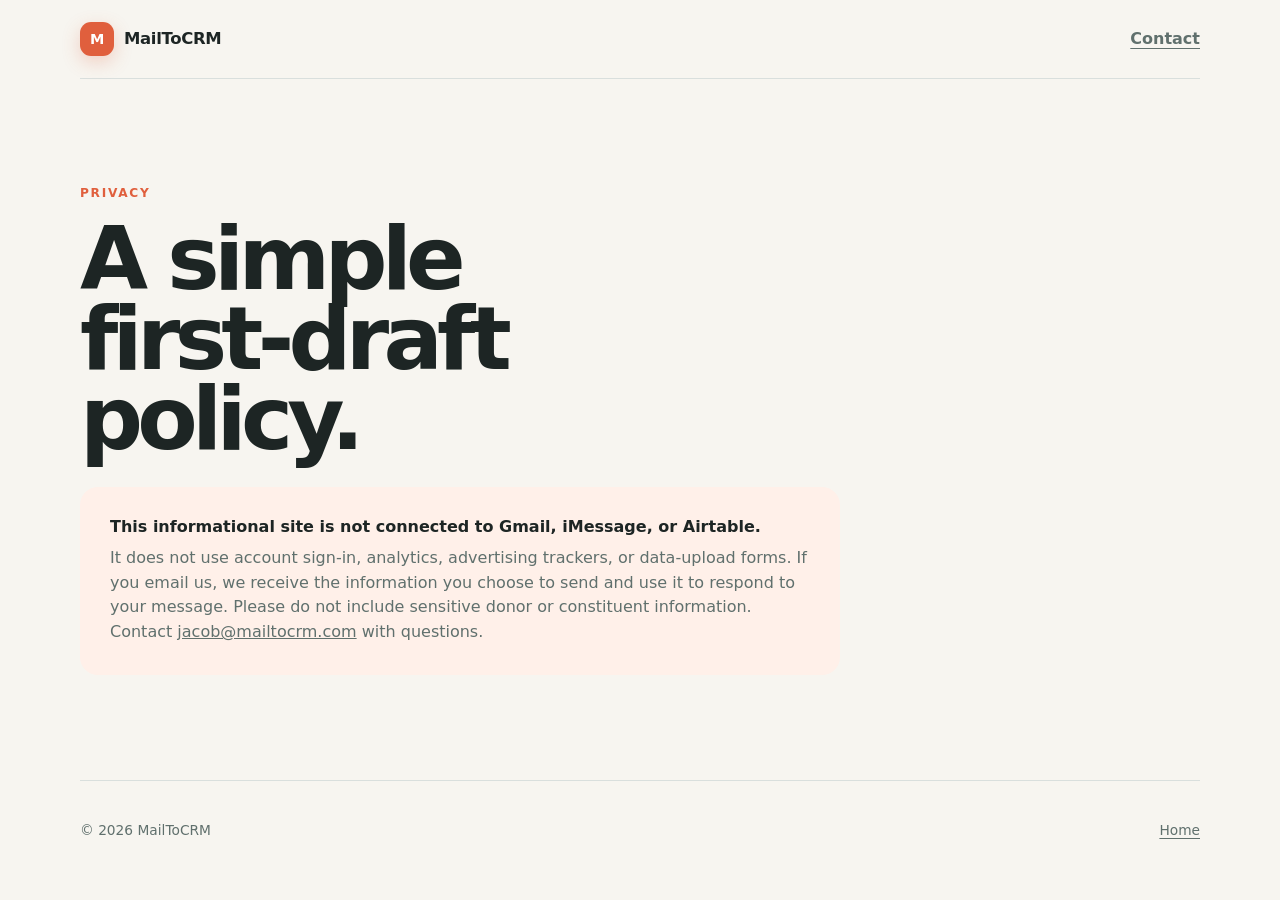
==== privacy.html @ ff3c4b71 "Launch first-draft landing page" ====
<!doctype html><html lang="en"><head><meta charset="utf-8"><meta name="viewport" content="width=device-width,initial-scale=1"><title>Privacy — MailToCRM</title><meta name="description" content="MailToCRM privacy and contact information."><link rel="canonical" href="https://mailtocrm.com/privacy.html"><link rel="icon" href="favicon.svg" type="image/svg+xml"><link rel="stylesheet" href="styles.css"></head><body class="mailtocrm"><header class="nav shell"><a class="brand" href="/"><span class="brand-mark">M</span>MailToCRM</a><a class="small-link" href="mailto:jacob@mailtocrm.com">Contact</a></header><main class="shell section"><p class="eyebrow">Privacy</p><h1 style="font-size:clamp(3rem,7vw,5.5rem)">A simple first-draft policy.</h1><div class="notice" style="max-width:760px"><strong>This informational site is not connected to Gmail, iMessage, or Airtable.</strong><p>It does not use account sign-in, analytics, advertising trackers, or data-upload forms. If you email us, we receive the information you choose to send and use it to respond to your message. Please do not include sensitive donor or constituent information. Contact <a href="mailto:jacob@mailtocrm.com">jacob@mailtocrm.com</a> with questions.</p></div></main><footer class="shell"><span>© <span data-year></span> MailToCRM</span><a href="/">Home</a></footer><script src="script.js"></script></body></html>
---- styles.css ----
:root { color-scheme: light; --bg: #f6f3eb; --ink: #17201c; --muted: #59645e; --paper: #fffdf8; --line: #d9d7cd; --accent: #1d6f52; --accent-ink: #fff; --tint: #e2eee8; --shadow: 0 24px 70px rgba(30,43,37,.12); font-family: Inter, ui-sans-serif, system-ui, -apple-system, BlinkMacSystemFont, "Segoe UI", sans-serif; }
.calfluent { --bg:#f5f7ff; --ink:#15192c; --muted:#616a85; --paper:#ffffff; --line:#dce1f1; --accent:#5b49d8; --accent-ink:#fff; --tint:#ebe8ff; --shadow:0 24px 70px rgba(44,40,100,.14); }
.mailtocrm { --bg:#f7f5f0; --ink:#1d2524; --muted:#60706d; --paper:#fff; --line:#d9dfdd; --accent:#e05f3d; --accent-ink:#fff; --tint:#fff0e9; --shadow:0 24px 70px rgba(72,48,38,.12); }
* { box-sizing: border-box; }
html { scroll-behavior: smooth; }
body { margin:0; background:var(--bg); color:var(--ink); line-height:1.55; -webkit-font-smoothing:antialiased; }
a { color:inherit; }
button, a { -webkit-tap-highlight-color: transparent; }
:focus-visible { outline:3px solid color-mix(in srgb,var(--accent),white 25%); outline-offset:3px; }
.shell { width:min(1120px,calc(100% - 40px)); margin-inline:auto; }
.nav { min-height:78px; display:flex; justify-content:space-between; align-items:center; }
.brand { display:flex; align-items:center; gap:10px; font-size:1.03rem; font-weight:800; text-decoration:none; letter-spacing:-.02em; }
.brand-mark { width:34px; height:34px; border-radius:11px; background:var(--accent); color:var(--accent-ink); display:grid; place-items:center; font-size:.9rem; box-shadow:0 6px 18px color-mix(in srgb,var(--accent),transparent 75%); }
.small-link { font-weight:700; color:var(--muted); text-underline-offset:4px; }
.hero { min-height:690px; display:grid; grid-template-columns:1fr .92fr; gap:clamp(50px,8vw,100px); align-items:center; padding-block:80px 110px; }
.eyebrow { margin:0 0 16px; color:var(--accent); text-transform:uppercase; font-size:.76rem; letter-spacing:.14em; font-weight:850; }
h1,h2,h3,p { margin-top:0; }
h1 { font-size:clamp(3.2rem,7.3vw,6.7rem); letter-spacing:-.065em; line-height:.91; margin-bottom:28px; max-width:10ch; }
.claimlark h1 { font-family:Georgia,"Times New Roman",serif; font-weight:500; letter-spacing:-.055em; }
h2 { font-size:clamp(2.1rem,4.2vw,3.7rem); line-height:1; letter-spacing:-.045em; margin-bottom:22px; }
h3 { font-size:1.18rem; line-height:1.2; margin-bottom:10px; }
.lede { color:var(--muted); font-size:clamp(1.07rem,1.7vw,1.28rem); max-width:580px; margin-bottom:32px; }
.button { display:inline-flex; align-items:center; gap:18px; background:var(--accent); color:var(--accent-ink); text-decoration:none; font-weight:800; padding:15px 20px; border-radius:12px; box-shadow:0 10px 24px color-mix(in srgb,var(--accent),transparent 78%); }
.button:hover { transform:translateY(-1px); }
.button.secondary { background:var(--ink); white-space:nowrap; }
.stage-card { background:var(--paper); border:1px solid var(--line); border-radius:24px; padding:26px; box-shadow:var(--shadow); transform:rotate(1deg); }
.calendar-card { transform:rotate(-1deg); }
.card-top { display:flex; justify-content:space-between; gap:12px; align-items:center; font-size:.74rem; font-weight:850; letter-spacing:.08em; text-transform:uppercase; color:var(--muted); }
.status { color:var(--accent); background:var(--tint); padding:6px 9px; border-radius:999px; white-space:nowrap; }
blockquote { margin:24px 0; border-left:3px solid var(--accent); padding-left:18px; font-size:1.12rem; line-height:1.55; }
.summary-grid { display:grid; grid-template-columns:1fr 1fr; gap:10px; }
.summary-grid>div { padding:13px; border-radius:12px; background:var(--bg); border:1px solid color-mix(in srgb,var(--line),transparent 30%); }
small { display:block; color:var(--muted); font-size:.7rem; text-transform:uppercase; letter-spacing:.07em; margin-bottom:3px; }
strong { display:block; line-height:1.3; }
.example-note { margin:18px 0 0; color:var(--muted); font-size:.76rem; }
.demo-actions { display:flex; gap:9px; margin-top:18px; }
.demo-actions button { border:0; border-radius:9px; padding:10px 13px; background:var(--accent); color:white; font:inherit; font-weight:800; cursor:pointer; }
.demo-actions button.quiet { background:var(--bg); color:var(--ink); border:1px solid var(--line); }
.record-list { display:grid; gap:9px; }
.record-list>div { display:flex; gap:12px; align-items:center; background:var(--bg); border:1px solid var(--line); border-radius:12px; padding:11px; }
.record-list p { margin:0; }
.record-icon { width:34px; height:34px; border-radius:9px; display:grid; place-items:center; flex:0 0 auto; background:var(--accent); color:#fff; font-weight:900; font-size:.75rem; }
.section { border-top:1px solid var(--line); padding-block:105px; }
.section>h2 { max-width:720px; }
.steps { display:grid; grid-template-columns:repeat(3,1fr); gap:18px; margin-top:50px; }
.steps article { background:var(--paper); border:1px solid var(--line); border-radius:18px; padding:26px; min-height:230px; }
.steps article>span { display:inline-grid; place-items:center; width:38px; height:38px; border-radius:12px; background:var(--tint); color:var(--accent); font-weight:900; font-size:.75rem; margin-bottom:40px; }
.steps p,.notice p,.founder p { color:var(--muted); margin-bottom:0; }
.split { display:grid; grid-template-columns:.9fr 1.1fr; gap:80px; align-items:start; }
.notice { background:var(--tint); border-radius:18px; padding:30px; }
.notice strong { margin-bottom:8px; }
.founder { display:grid; grid-template-columns:auto 1fr auto; gap:22px; align-items:center; padding-block:80px; }
.founder h2 { font-size:2rem; margin:0 0 6px; }
.founder .eyebrow { margin-bottom:6px; }
.avatar { width:66px; height:66px; border-radius:22px; background:var(--ink); color:var(--bg); display:grid; place-items:center; font-weight:900; }
footer { border-top:1px solid var(--line); min-height:100px; display:flex; align-items:center; justify-content:space-between; gap:20px; color:var(--muted); font-size:.86rem; }
footer a { text-underline-offset:3px; }
@media (max-width:820px) { .hero { grid-template-columns:1fr; min-height:auto; padding-block:60px 80px; } .stage-card { transform:none; } .steps { grid-template-columns:1fr; } .steps article { min-height:0; } .steps article>span { margin-bottom:24px; } .split { grid-template-columns:1fr; gap:28px; } .founder { grid-template-columns:auto 1fr; } .founder .button { grid-column:1/-1; justify-content:center; } }
@media (max-width:520px) { .shell { width:min(100% - 28px,1120px); } h1 { font-size:3.55rem; } .summary-grid { grid-template-columns:1fr; } .stage-card { padding:19px; border-radius:18px; } .section { padding-block:72px; } footer { align-items:flex-start; flex-direction:column; justify-content:center; } }
@media (prefers-reduced-motion:no-preference) { .button { transition:transform .18s ease; } .stage-card { animation:arrive .55s ease both; } @keyframes arrive { from { opacity:0; transform:translateY(14px) rotate(0); } } }
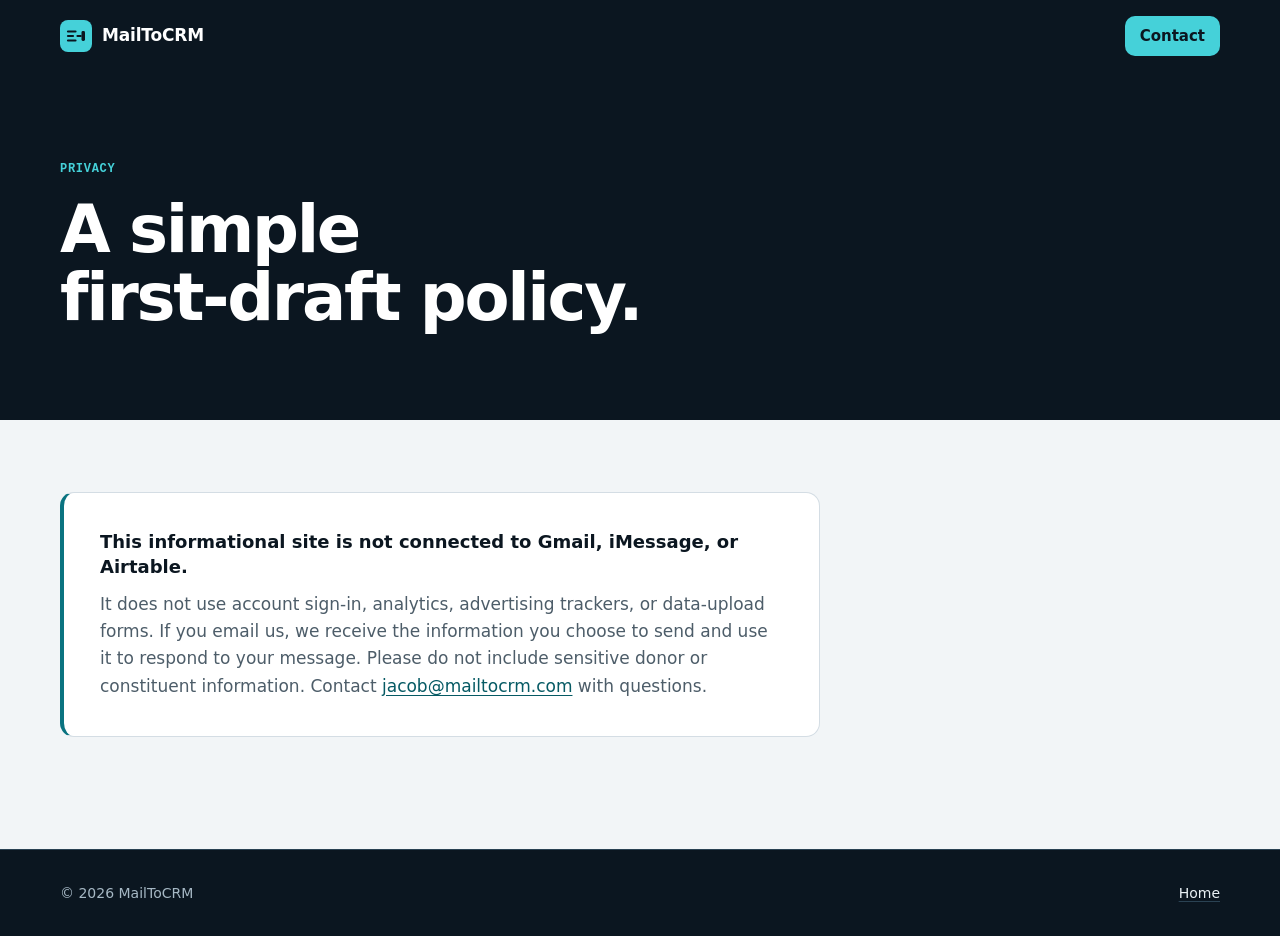
==== commit 75d2fa21: "feat: redesign landing and privacy pages Rebuild mailtocrm.com around its own design system: midnigh" ====
--- a/privacy.html
+++ b/privacy.html
@@ -1 +1,51 @@
-<!doctype html><html lang="en"><head><meta charset="utf-8"><meta name="viewport" content="width=device-width,initial-scale=1"><title>Privacy — MailToCRM</title><meta name="description" content="MailToCRM privacy and contact information."><link rel="canonical" href="https://mailtocrm.com/privacy.html"><link rel="icon" href="favicon.svg" type="image/svg+xml"><link rel="stylesheet" href="styles.css"></head><body class="mailtocrm"><header class="nav shell"><a class="brand" href="/"><span class="brand-mark">M</span>MailToCRM</a><a class="small-link" href="mailto:jacob@mailtocrm.com">Contact</a></header><main class="shell section"><p class="eyebrow">Privacy</p><h1 style="font-size:clamp(3rem,7vw,5.5rem)">A simple first-draft policy.</h1><div class="notice" style="max-width:760px"><strong>This informational site is not connected to Gmail, iMessage, or Airtable.</strong><p>It does not use account sign-in, analytics, advertising trackers, or data-upload forms. If you email us, we receive the information you choose to send and use it to respond to your message. Please do not include sensitive donor or constituent information. Contact <a href="mailto:jacob@mailtocrm.com">jacob@mailtocrm.com</a> with questions.</p></div></main><footer class="shell"><span>© <span data-year></span> MailToCRM</span><a href="/">Home</a></footer><script src="script.js"></script></body></html>
+<!doctype html>
+<html lang="en">
+<head>
+  <meta charset="utf-8">
+  <meta name="viewport" content="width=device-width, initial-scale=1">
+  <title>Privacy — MailToCRM</title>
+  <meta name="description" content="MailToCRM privacy and contact information.">
+  <meta name="theme-color" content="#0b1620">
+  <link rel="canonical" href="https://mailtocrm.com/privacy.html">
+  <link rel="icon" href="favicon.svg" type="image/svg+xml">
+  <link rel="stylesheet" href="styles.css">
+</head>
+<body>
+  <a class="skip" href="#main">Skip to content</a>
+
+  <header class="site-header">
+    <nav class="wrap nav" aria-label="Primary">
+      <a class="brand" href="/">
+        <svg class="brand-mark" viewBox="0 0 32 32" width="32" height="32" aria-hidden="true" focusable="false"><rect width="32" height="32" rx="8" fill="#45d1d9"/><path d="M8 11.5h7.5M8 16h5M8 20.5h7.5" stroke="#0b1620" stroke-width="2.2" stroke-linecap="round"/><path d="M17.5 16h3.2" stroke="#0b1620" stroke-width="2.2" stroke-linecap="round"/><rect x="21.5" y="11" width="3.5" height="10" rx="1.4" fill="#0b1620"/></svg>
+        <span>MailToCRM</span>
+      </a>
+      <a class="btn btn-cyan btn-sm nav-push" href="mailto:jacob@mailtocrm.com">Contact</a>
+    </nav>
+  </header>
+
+  <main id="main">
+    <div class="page-head">
+      <div class="wrap">
+        <p class="label label-dark">Privacy</p>
+        <h1>A simple <span class="nowrap">first-draft</span> policy.</h1>
+      </div>
+    </div>
+    <div class="wrap policy">
+      <div class="policy-card">
+        <strong>This informational site is not connected to Gmail, iMessage, or Airtable.</strong>
+        <p>It does not use account sign-in, analytics, advertising trackers, or data-upload forms. If you email us, we receive the information you choose to send and use it to respond to your message. Please do not include sensitive donor or constituent information. Contact <a href="mailto:jacob@mailtocrm.com">jacob@mailtocrm.com</a> with questions.</p>
+      </div>
+    </div>
+  </main>
+
+  <footer class="site-footer">
+    <div class="wrap footer-inner">
+      <p>© <span data-year>2026</span> MailToCRM</p>
+      <ul class="footer-links">
+        <li><a href="/">Home</a></li>
+      </ul>
+    </div>
+  </footer>
+  <script src="script.js" defer></script>
+</body>
+</html>
--- a/styles.css
+++ b/styles.css
@@ -1,60 +1,557 @@
-:root { color-scheme: light; --bg: #f6f3eb; --ink: #17201c; --muted: #59645e; --paper: #fffdf8; --line: #d9d7cd; --accent: #1d6f52; --accent-ink: #fff; --tint: #e2eee8; --shadow: 0 24px 70px rgba(30,43,37,.12); font-family: Inter, ui-sans-serif, system-ui, -apple-system, BlinkMacSystemFont, "Segoe UI", sans-serif; }
-.calfluent { --bg:#f5f7ff; --ink:#15192c; --muted:#616a85; --paper:#ffffff; --line:#dce1f1; --accent:#5b49d8; --accent-ink:#fff; --tint:#ebe8ff; --shadow:0 24px 70px rgba(44,40,100,.14); }
-.mailtocrm { --bg:#f7f5f0; --ink:#1d2524; --muted:#60706d; --paper:#fff; --line:#d9dfdd; --accent:#e05f3d; --accent-ink:#fff; --tint:#fff0e9; --shadow:0 24px 70px rgba(72,48,38,.12); }
-* { box-sizing: border-box; }
-html { scroll-behavior: smooth; }
-body { margin:0; background:var(--bg); color:var(--ink); line-height:1.55; -webkit-font-smoothing:antialiased; }
-a { color:inherit; }
-button, a { -webkit-tap-highlight-color: transparent; }
-:focus-visible { outline:3px solid color-mix(in srgb,var(--accent),white 25%); outline-offset:3px; }
-.shell { width:min(1120px,calc(100% - 40px)); margin-inline:auto; }
-.nav { min-height:78px; display:flex; justify-content:space-between; align-items:center; }
-.brand { display:flex; align-items:center; gap:10px; font-size:1.03rem; font-weight:800; text-decoration:none; letter-spacing:-.02em; }
-.brand-mark { width:34px; height:34px; border-radius:11px; background:var(--accent); color:var(--accent-ink); display:grid; place-items:center; font-size:.9rem; box-shadow:0 6px 18px color-mix(in srgb,var(--accent),transparent 75%); }
-.small-link { font-weight:700; color:var(--muted); text-underline-offset:4px; }
-.hero { min-height:690px; display:grid; grid-template-columns:1fr .92fr; gap:clamp(50px,8vw,100px); align-items:center; padding-block:80px 110px; }
-.eyebrow { margin:0 0 16px; color:var(--accent); text-transform:uppercase; font-size:.76rem; letter-spacing:.14em; font-weight:850; }
-h1,h2,h3,p { margin-top:0; }
-h1 { font-size:clamp(3.2rem,7.3vw,6.7rem); letter-spacing:-.065em; line-height:.91; margin-bottom:28px; max-width:10ch; }
-.claimlark h1 { font-family:Georgia,"Times New Roman",serif; font-weight:500; letter-spacing:-.055em; }
-h2 { font-size:clamp(2.1rem,4.2vw,3.7rem); line-height:1; letter-spacing:-.045em; margin-bottom:22px; }
-h3 { font-size:1.18rem; line-height:1.2; margin-bottom:10px; }
-.lede { color:var(--muted); font-size:clamp(1.07rem,1.7vw,1.28rem); max-width:580px; margin-bottom:32px; }
-.button { display:inline-flex; align-items:center; gap:18px; background:var(--accent); color:var(--accent-ink); text-decoration:none; font-weight:800; padding:15px 20px; border-radius:12px; box-shadow:0 10px 24px color-mix(in srgb,var(--accent),transparent 78%); }
-.button:hover { transform:translateY(-1px); }
-.button.secondary { background:var(--ink); white-space:nowrap; }
-.stage-card { background:var(--paper); border:1px solid var(--line); border-radius:24px; padding:26px; box-shadow:var(--shadow); transform:rotate(1deg); }
-.calendar-card { transform:rotate(-1deg); }
-.card-top { display:flex; justify-content:space-between; gap:12px; align-items:center; font-size:.74rem; font-weight:850; letter-spacing:.08em; text-transform:uppercase; color:var(--muted); }
-.status { color:var(--accent); background:var(--tint); padding:6px 9px; border-radius:999px; white-space:nowrap; }
-blockquote { margin:24px 0; border-left:3px solid var(--accent); padding-left:18px; font-size:1.12rem; line-height:1.55; }
-.summary-grid { display:grid; grid-template-columns:1fr 1fr; gap:10px; }
-.summary-grid>div { padding:13px; border-radius:12px; background:var(--bg); border:1px solid color-mix(in srgb,var(--line),transparent 30%); }
-small { display:block; color:var(--muted); font-size:.7rem; text-transform:uppercase; letter-spacing:.07em; margin-bottom:3px; }
-strong { display:block; line-height:1.3; }
-.example-note { margin:18px 0 0; color:var(--muted); font-size:.76rem; }
-.demo-actions { display:flex; gap:9px; margin-top:18px; }
-.demo-actions button { border:0; border-radius:9px; padding:10px 13px; background:var(--accent); color:white; font:inherit; font-weight:800; cursor:pointer; }
-.demo-actions button.quiet { background:var(--bg); color:var(--ink); border:1px solid var(--line); }
-.record-list { display:grid; gap:9px; }
-.record-list>div { display:flex; gap:12px; align-items:center; background:var(--bg); border:1px solid var(--line); border-radius:12px; padding:11px; }
-.record-list p { margin:0; }
-.record-icon { width:34px; height:34px; border-radius:9px; display:grid; place-items:center; flex:0 0 auto; background:var(--accent); color:#fff; font-weight:900; font-size:.75rem; }
-.section { border-top:1px solid var(--line); padding-block:105px; }
-.section>h2 { max-width:720px; }
-.steps { display:grid; grid-template-columns:repeat(3,1fr); gap:18px; margin-top:50px; }
-.steps article { background:var(--paper); border:1px solid var(--line); border-radius:18px; padding:26px; min-height:230px; }
-.steps article>span { display:inline-grid; place-items:center; width:38px; height:38px; border-radius:12px; background:var(--tint); color:var(--accent); font-weight:900; font-size:.75rem; margin-bottom:40px; }
-.steps p,.notice p,.founder p { color:var(--muted); margin-bottom:0; }
-.split { display:grid; grid-template-columns:.9fr 1.1fr; gap:80px; align-items:start; }
-.notice { background:var(--tint); border-radius:18px; padding:30px; }
-.notice strong { margin-bottom:8px; }
-.founder { display:grid; grid-template-columns:auto 1fr auto; gap:22px; align-items:center; padding-block:80px; }
-.founder h2 { font-size:2rem; margin:0 0 6px; }
-.founder .eyebrow { margin-bottom:6px; }
-.avatar { width:66px; height:66px; border-radius:22px; background:var(--ink); color:var(--bg); display:grid; place-items:center; font-weight:900; }
-footer { border-top:1px solid var(--line); min-height:100px; display:flex; align-items:center; justify-content:space-between; gap:20px; color:var(--muted); font-size:.86rem; }
-footer a { text-underline-offset:3px; }
-@media (max-width:820px) { .hero { grid-template-columns:1fr; min-height:auto; padding-block:60px 80px; } .stage-card { transform:none; } .steps { grid-template-columns:1fr; } .steps article { min-height:0; } .steps article>span { margin-bottom:24px; } .split { grid-template-columns:1fr; gap:28px; } .founder { grid-template-columns:auto 1fr; } .founder .button { grid-column:1/-1; justify-content:center; } }
-@media (max-width:520px) { .shell { width:min(100% - 28px,1120px); } h1 { font-size:3.55rem; } .summary-grid { grid-template-columns:1fr; } .stage-card { padding:19px; border-radius:18px; } .section { padding-block:72px; } footer { align-items:flex-start; flex-direction:column; justify-content:center; } }
-@media (prefers-reduced-motion:no-preference) { .button { transition:transform .18s ease; } .stage-card { animation:arrive .55s ease both; } @keyframes arrive { from { opacity:0; transform:translateY(14px) rotate(0); } } }
+/* MailToCRM design system
+   Midnight for the inbox side, cool white for the record side, teal/cyan for
+   mapping and actions, lime only for changes that were written. */
+:root {
+  color-scheme: light;
+
+  --midnight: #0b1620;
+  --midnight-2: #122330;
+  --midnight-3: #1a2f3e;
+  --midnight-line: #2a4253;
+  --on-dark: #eaf1f5;
+  --on-dark-muted: #a6b8c4;
+
+  --cool: #f2f5f7;
+  --white: #ffffff;
+  --line: #d4dde4;
+  --line-strong: #b3c2cc;
+  --ink: #0b1620;
+  --text: #24323d;
+  --muted: #4d5d69;
+
+  --teal: #0a7380;
+  --teal-ink: #065a64;
+  --teal-tint: #dcf0f1;
+  --cyan: #45d1d9;
+  --cyan-soft: rgba(69, 209, 217, .14);
+  --lime: #b4e553;
+  --lime-tint: #ebf7d4;
+  --lime-ink: #2d4609;
+
+  --focus: var(--teal);
+
+  --sans: ui-sans-serif, system-ui, -apple-system, BlinkMacSystemFont, "Segoe UI", Roboto, "Helvetica Neue", Arial, sans-serif;
+  --mono: ui-monospace, "SF Mono", SFMono-Regular, Menlo, Consolas, "Liberation Mono", monospace;
+
+  --s-1: 4px;
+  --s-2: 8px;
+  --s-3: 12px;
+  --s-4: 16px;
+  --s-5: 24px;
+  --s-6: 32px;
+  --s-7: 48px;
+  --s-8: 72px;
+
+  --r-sm: 6px;
+  --r: 10px;
+  --r-lg: 14px;
+
+  --section-y: clamp(64px, 9vw, 112px);
+  --shadow: 0 1px 2px rgba(11, 22, 32, .06), 0 10px 28px rgba(11, 22, 32, .08);
+}
+
+/* Base */
+*, *::before, *::after { box-sizing: border-box; }
+html { -webkit-text-size-adjust: 100%; }
+body {
+  margin: 0;
+  background: var(--cool);
+  color: var(--text);
+  font-family: var(--sans);
+  font-size: 1.0625rem;
+  line-height: 1.6;
+  -webkit-font-smoothing: antialiased;
+}
+h1, h2, h3, p, ul, ol, dl, dd, figure { margin: 0; }
+ul, ol { padding: 0; list-style: none; }
+img { display: block; max-width: 100%; height: auto; }
+a { color: inherit; }
+h1, h2, h3 { color: var(--ink); font-weight: 700; text-wrap: balance; }
+h1 {
+  font-size: clamp(2.35rem, 1.3rem + 4.4vw, 4.1rem);
+  line-height: 1.04;
+  letter-spacing: -0.035em;
+}
+h2 {
+  font-size: clamp(1.75rem, 1.15rem + 2.3vw, 2.6rem);
+  line-height: 1.12;
+  letter-spacing: -0.028em;
+}
+h3 { font-size: 1.125rem; line-height: 1.3; letter-spacing: -0.01em; }
+p { text-wrap: pretty; }
+
+:focus-visible { outline: 3px solid var(--focus); outline-offset: 3px; border-radius: 4px; }
+
+.wrap { width: min(1160px, 100% - 48px); margin-inline: auto; }
+
+.skip {
+  position: absolute; left: 16px; top: -100px; z-index: 10;
+  background: var(--white); color: var(--ink); padding: 10px 14px;
+  border-radius: var(--r-sm); font-weight: 700; text-decoration: none;
+  --focus: var(--cyan);
+}
+.skip:focus { top: 12px; }
+
+/* Shared atoms */
+.label {
+  font-family: var(--mono);
+  font-size: .75rem;
+  font-weight: 600;
+  letter-spacing: .06em;
+  text-transform: uppercase;
+  color: var(--teal-ink);
+  margin-bottom: var(--s-4);
+}
+.label-dark { color: var(--cyan); }
+
+.btn {
+  display: inline-flex; align-items: center; justify-content: center;
+  min-height: 48px; padding: 12px 20px;
+  border-radius: var(--r);
+  font-weight: 700; font-size: 1rem; line-height: 1.2;
+  text-decoration: none; text-align: center;
+  border: 1px solid transparent;
+}
+.btn-sm { min-height: 40px; padding: 8px 14px; font-size: .9375rem; }
+.btn-cyan { background: var(--cyan); color: var(--midnight); }
+.btn-cyan:hover { background: #7fe1e6; }
+
+.text-link {
+  font-weight: 650;
+  text-decoration: underline;
+  text-decoration-thickness: 1px;
+  text-underline-offset: 4px;
+}
+.text-link:hover { text-decoration-thickness: 2px; }
+.text-link-dark { color: var(--on-dark); text-decoration-color: var(--cyan); }
+
+.caption { font-size: .8125rem; color: var(--muted); margin-top: var(--s-3); }
+.caption-dark { color: var(--on-dark-muted); }
+
+.tag {
+  display: inline-block; flex: none;
+  font-family: var(--mono); font-size: .6875rem; font-weight: 600;
+  letter-spacing: .03em; text-transform: uppercase;
+  padding: 2px 7px; border-radius: 999px; line-height: 1.5;
+  white-space: nowrap;
+}
+.tag-update { background: var(--teal-tint); color: var(--teal-ink); }
+.tag-existing { background: #e7ecf0; color: #3b4a55; }
+.tag-new { background: var(--white); color: var(--teal-ink); box-shadow: inset 0 0 0 1px var(--teal); }
+.tag-done { background: var(--lime-tint); color: var(--lime-ink); }
+
+.initials {
+  display: inline-grid; place-items: center; flex: none;
+  width: 32px; height: 32px; border-radius: 50%;
+  background: var(--midnight-3); color: var(--on-dark);
+  font-size: .6875rem; font-weight: 700; letter-spacing: .02em;
+}
+.initials-light { background: #e3e9ee; color: var(--text); }
+
+.ring {
+  display: inline-block; flex: none;
+  width: 12px; height: 12px; border-radius: 50%;
+  border: 2px solid var(--cyan);
+}
+.ring-light { border-color: var(--teal); }
+
+.field-table {
+  font-family: var(--mono); font-size: .6875rem; font-weight: 600;
+  letter-spacing: .05em; text-transform: uppercase; color: var(--muted);
+}
+
+/* Header */
+.site-header { background: var(--midnight); color: var(--on-dark); --focus: var(--cyan); }
+.nav { display: flex; align-items: center; gap: var(--s-5); min-height: 72px; }
+.brand {
+  display: inline-flex; align-items: center; gap: 10px;
+  font-weight: 750; font-size: 1.0625rem; letter-spacing: -0.01em;
+  text-decoration: none; color: var(--white);
+}
+.brand-mark { flex: none; }
+.nav-links { display: flex; gap: var(--s-5); margin-left: auto; }
+.nav-links a {
+  color: var(--on-dark-muted); text-decoration: none; font-size: .9375rem; font-weight: 600;
+  padding-block: 6px;
+}
+.nav-links a:hover { color: var(--white); text-decoration: underline; text-decoration-color: var(--cyan); text-underline-offset: 6px; }
+.only-narrow { display: none; }
+.nav-push { margin-left: auto; }
+
+/* Hero */
+.hero {
+  position: relative;
+  background: var(--midnight);
+  color: var(--on-dark);
+  padding-block: clamp(40px, 6vw, 80px) clamp(64px, 8vw, 104px);
+  --focus: var(--cyan);
+}
+.hero::before {
+  content: ""; position: absolute; inset: 0; pointer-events: none;
+  background-image:
+    linear-gradient(rgba(69, 209, 217, .07) 1px, transparent 1px),
+    linear-gradient(90deg, rgba(69, 209, 217, .07) 1px, transparent 1px);
+  background-size: 40px 40px;
+  -webkit-mask-image: radial-gradient(ellipse 70% 80% at 75% 40%, #000 20%, transparent 75%);
+  mask-image: radial-gradient(ellipse 70% 80% at 75% 40%, #000 20%, transparent 75%);
+}
+.hero-grid {
+  position: relative;
+  display: grid;
+  grid-template-columns: minmax(0, 1fr) minmax(0, 1.08fr);
+  gap: clamp(40px, 6vw, 80px);
+  align-items: center;
+}
+.hero h1 { color: var(--white); margin-bottom: var(--s-5); max-width: 13ch; }
+.lede { font-size: clamp(1.0625rem, 1rem + .35vw, 1.25rem); color: var(--on-dark-muted); max-width: 34rem; margin-bottom: var(--s-6); }
+.hero-actions { display: flex; flex-wrap: wrap; align-items: center; gap: var(--s-4) var(--s-5); }
+.stage {
+  display: flex; align-items: center; gap: 10px;
+  margin-top: var(--s-6); padding-top: var(--s-4);
+  border-top: 1px solid var(--midnight-line);
+  font-size: .9375rem; color: var(--on-dark-muted);
+  max-width: 34rem;
+}
+.stage-dot { width: 8px; height: 8px; border-radius: 50%; background: var(--lime); flex: none; }
+
+/* Hero mapping figure: email (dark) → proposed records (light) */
+.map { display: grid; gap: var(--s-3); }
+.map-mail {
+  background: var(--midnight-2);
+  border: 1px solid var(--midnight-line);
+  border-radius: var(--r-lg);
+  padding: var(--s-5);
+}
+.map-head { display: flex; justify-content: space-between; align-items: baseline; gap: var(--s-3); margin-bottom: var(--s-4); }
+.map-head .label { margin: 0; }
+.map-meta { font-family: var(--mono); font-size: .75rem; color: var(--on-dark-muted); }
+.map-sender { display: flex; align-items: center; gap: var(--s-3); margin-bottom: var(--s-3); font-size: .9375rem; }
+.map-name { font-weight: 700; color: var(--white); }
+.map-addr { color: var(--on-dark-muted); font-size: .8125rem; overflow-wrap: anywhere; }
+.map-body, .map-sig { font-size: .9375rem; line-height: 1.65; color: #d3dee5; }
+.map-sig { margin-top: var(--s-3); color: var(--on-dark-muted); }
+.map mark {
+  background: var(--cyan-soft);
+  color: var(--white);
+  border-bottom: 1.5px solid var(--cyan);
+  padding: 0 1px;
+  -webkit-box-decoration-break: clone; box-decoration-break: clone;
+}
+.map-step { margin: var(--s-3) 0 0; }
+.map-rows { display: grid; gap: var(--s-2); }
+.map-rows li {
+  display: grid;
+  grid-template-columns: minmax(0, 12.5rem) minmax(28px, 1fr) minmax(0, 19rem);
+  align-items: center;
+}
+.map-from {
+  font-size: .8125rem; line-height: 1.4; color: var(--on-dark-muted);
+  border-left: 2px solid var(--cyan); padding: 2px 0 2px 10px;
+}
+.wire { position: relative; height: 1.5px; background: var(--cyan); margin-inline: 4px; }
+.wire::before, .wire::after {
+  content: ""; position: absolute; top: 50%; width: 7px; height: 7px; border-radius: 50%;
+  transform: translateY(-50%);
+}
+.wire::before { left: -4px; background: var(--midnight); box-shadow: inset 0 0 0 1.5px var(--cyan); }
+.wire::after { right: -4px; background: var(--cyan); }
+.field {
+  display: grid; gap: 2px;
+  background: var(--white); color: var(--ink);
+  border-radius: var(--r); padding: 9px 12px;
+  box-shadow: 0 1px 0 rgba(255, 255, 255, .4) inset, 0 6px 18px rgba(0, 0, 0, .18);
+}
+.field-top { display: flex; align-items: center; justify-content: space-between; gap: var(--s-2); }
+.field-value { font-weight: 650; font-size: .9375rem; line-height: 1.35; }
+.field-note { display: block; font-weight: 500; font-size: .8125rem; color: var(--muted); }
+.map-foot {
+  display: flex; align-items: center; gap: 10px;
+  margin-top: var(--s-2); padding: 10px 14px;
+  border: 1px dashed var(--midnight-line); border-radius: var(--r);
+  font-size: .875rem; color: var(--on-dark);
+}
+
+/* Sections */
+.section { padding-block: var(--section-y); }
+.section-white { background: var(--white); border-block: 1px solid var(--line); }
+.section + .section-white, .section-white + .section { border-top: 0; }
+.h2-narrow { max-width: 22ch; }
+
+.split {
+  display: grid;
+  grid-template-columns: minmax(0, .9fr) minmax(0, 1.1fr);
+  gap: clamp(32px, 6vw, 96px);
+  align-items: start;
+}
+.problem-list { display: grid; border-top: 1px solid var(--line); }
+.problem-list li {
+  display: grid; grid-template-columns: 9.5rem minmax(0, 1fr); gap: var(--s-4);
+  padding-block: var(--s-5); border-bottom: 1px solid var(--line);
+}
+.problem-key {
+  font-family: var(--mono); font-size: .75rem; font-weight: 600; letter-spacing: .05em;
+  text-transform: uppercase; color: var(--teal-ink); padding-top: 4px;
+}
+.problem-list li:last-child .problem-key { color: #9a3b1f; }
+
+/* Steps: one aligned rail, the last node in lime */
+.steps {
+  display: grid;
+  grid-template-columns: repeat(4, minmax(0, 1fr));
+  gap: var(--s-6);
+  margin-top: var(--s-7);
+  position: relative;
+}
+.steps::before {
+  content: ""; position: absolute; left: 20px; right: calc((100% - 3 * var(--s-6)) / 4 - 20px); top: 19px;
+  height: 1.5px; background: var(--line-strong);
+}
+.steps li { position: relative; }
+.step-num {
+  display: inline-grid; place-items: center;
+  width: 40px; height: 40px; border-radius: 50%;
+  background: var(--white); border: 1.5px solid var(--teal);
+  color: var(--teal-ink); font-family: var(--mono); font-size: .8125rem; font-weight: 700;
+  margin-bottom: var(--s-5); position: relative;
+}
+.step-num-done { background: var(--lime); border-color: var(--lime); color: var(--midnight); }
+.steps h3 { margin-bottom: var(--s-2); }
+.steps p { color: var(--muted); font-size: 1rem; }
+
+/* Review panel illustration */
+.review-grid {
+  display: grid;
+  grid-template-columns: minmax(0, .8fr) minmax(0, 1.2fr);
+  gap: clamp(32px, 6vw, 80px);
+  align-items: center;
+}
+.review-copy h2 { margin-bottom: var(--s-4); }
+.review-copy > p:not(.label) { color: var(--muted); margin-bottom: var(--s-5); }
+.ticks { display: grid; gap: var(--s-3); }
+.ticks li { display: flex; gap: var(--s-3); align-items: baseline; }
+.ticks li::before {
+  content: ""; flex: none; width: 14px; height: 8px; margin-top: 4px;
+  border-left: 2px solid var(--teal); border-bottom: 2px solid var(--teal);
+  transform: rotate(-45deg) translateY(-3px);
+}
+
+.ui {
+  background: var(--white);
+  border: 1px solid var(--line);
+  border-radius: var(--r-lg);
+  box-shadow: var(--shadow);
+  overflow: hidden;
+}
+.ui-bar {
+  display: flex; align-items: center; gap: 6px;
+  padding: 10px 14px; background: #e9eef2; border-bottom: 1px solid var(--line);
+}
+.ui-bar > span:not(.ui-title) { width: 9px; height: 9px; border-radius: 50%; background: #c3cfd8; }
+.ui-title { margin-left: 10px; font-family: var(--mono); font-size: .75rem; color: var(--muted); white-space: nowrap; overflow: hidden; text-overflow: ellipsis; }
+.ui-body { display: grid; grid-template-columns: minmax(0, .9fr) minmax(0, 1.1fr); }
+.ui-mail { padding: var(--s-5); border-right: 1px solid var(--line); }
+.ui-subject { font-weight: 700; color: var(--ink); margin-bottom: var(--s-4); }
+.ui-msg { display: flex; gap: var(--s-3); padding-block: var(--s-3); border-top: 1px solid var(--line); }
+.ui-name { font-size: .875rem; font-weight: 700; color: var(--ink); }
+.ui-snip { font-size: .8125rem; line-height: 1.5; color: var(--muted); }
+.ui-lines { display: grid; gap: 8px; padding-top: var(--s-4); border-top: 1px solid var(--line); }
+.ui-lines span { height: 8px; border-radius: 4px; background: #e9eef2; }
+.ui-lines span:nth-child(2) { width: 80%; }
+.ui-lines span:nth-child(3) { width: 55%; }
+
+.ui-panel { background: var(--cool); padding: var(--s-4); }
+.ui-panel-head { display: flex; align-items: center; justify-content: space-between; gap: var(--s-2); margin-bottom: var(--s-3); }
+.ui-brand { font-weight: 750; font-size: .9375rem; color: var(--ink); }
+.ui-count { font-family: var(--mono); font-size: .75rem; color: var(--muted); }
+.ui-cards { display: grid; gap: var(--s-2); }
+.ui-done {
+  display: flex; align-items: center; gap: 10px;
+  background: var(--white); border: 1px solid var(--line); border-radius: var(--r);
+  padding: 8px 10px;
+}
+.ui-done-text { display: grid; min-width: 0; flex: 1; font-size: .875rem; font-weight: 650; color: var(--ink); line-height: 1.3; }
+.check {
+  position: relative; flex: none; width: 20px; height: 20px; border-radius: 50%;
+  background: var(--lime);
+}
+.check::after {
+  content: ""; position: absolute; left: 6px; top: 5px; width: 8px; height: 5px;
+  border-left: 2px solid var(--midnight); border-bottom: 2px solid var(--midnight);
+  transform: rotate(-45deg);
+}
+.ui-open {
+  background: var(--white); border: 1.5px solid var(--teal); border-radius: var(--r);
+  padding: 12px;
+}
+.ui-fields { display: grid; gap: 6px; margin-block: var(--s-3); }
+.ui-fields div { display: grid; grid-template-columns: 6.5rem minmax(0, 1fr); gap: var(--s-2); align-items: baseline; }
+.ui-fields dt { font-family: var(--mono); font-size: .6875rem; text-transform: uppercase; letter-spacing: .04em; color: var(--muted); }
+.ui-fields dd { font-size: .875rem; font-weight: 600; color: var(--ink); overflow-wrap: anywhere; }
+.ui-fields del { color: var(--muted); font-weight: 500; margin-right: 4px; }
+.link-chip {
+  display: inline-block; padding: 1px 8px; border-radius: var(--r-sm);
+  background: var(--teal-tint); color: var(--teal-ink); font-size: .8125rem;
+}
+.ui-wait {
+  display: flex; align-items: center; gap: 8px;
+  padding-top: var(--s-3); border-top: 1px solid var(--line);
+  font-size: .8125rem; font-weight: 600; color: var(--teal-ink);
+}
+.ui .caption { padding: var(--s-3) var(--s-4); margin: 0; border-top: 1px solid var(--line); background: var(--white); }
+
+/* Fit and limits */
+.fit { display: grid; grid-template-columns: repeat(2, minmax(0, 1fr)); gap: var(--s-5); margin-top: var(--s-7); }
+.fit-col { border: 1px solid var(--line); border-radius: var(--r-lg); padding: clamp(20px, 3vw, 32px); background: var(--cool); }
+.fit-col-limits { background: var(--white); border-style: dashed; border-color: var(--line-strong); }
+.fit-col h3 { margin-bottom: var(--s-4); }
+.fit-list { display: grid; gap: var(--s-4); }
+.fit-list li { position: relative; padding-left: 28px; color: var(--muted); font-size: 1rem; }
+.fit-list strong { color: var(--ink); font-weight: 700; }
+.fit-yes li::before {
+  content: ""; position: absolute; left: 2px; top: 7px; width: 12px; height: 7px;
+  border-left: 2px solid var(--teal); border-bottom: 2px solid var(--teal);
+  transform: rotate(-45deg);
+}
+.fit-no li::before {
+  content: ""; position: absolute; left: 2px; top: 12px; width: 13px; height: 2px;
+  background: var(--muted);
+}
+
+/* By text (iMessage) */
+.text-panel {
+  display: grid;
+  grid-template-columns: minmax(0, 1fr) minmax(0, 1.1fr);
+  gap: var(--s-6) clamp(32px, 5vw, 64px);
+  align-items: center;
+  background: var(--midnight);
+  color: var(--on-dark);
+  border-radius: 20px;
+  padding: clamp(24px, 4vw, 48px);
+  --focus: var(--cyan);
+}
+.text-copy h2 { color: var(--white); font-size: clamp(1.5rem, 1.1rem + 1.5vw, 2rem); margin-bottom: var(--s-4); }
+.text-copy p:not(.label) { color: var(--on-dark-muted); }
+.threads { display: grid; grid-template-columns: repeat(2, minmax(0, 1fr)); gap: var(--s-4); }
+.thread {
+  display: flex; flex-direction: column; gap: var(--s-2);
+  background: var(--midnight-2); border: 1px solid var(--midnight-line); border-radius: var(--r-lg);
+  padding: var(--s-4);
+}
+.thread .label { margin-bottom: var(--s-1); }
+.bubble { max-width: 92%; padding: 8px 12px; border-radius: 16px; font-size: .875rem; line-height: 1.45; }
+.bubble-out { align-self: flex-end; background: var(--cyan); color: var(--midnight); border-bottom-right-radius: 5px; }
+.bubble-in { align-self: flex-start; background: var(--midnight-3); color: var(--on-dark); border-bottom-left-radius: 5px; }
+.bubble-card { display: grid; gap: 4px; background: var(--white); color: var(--ink); width: 92%; }
+.bubble-value { font-weight: 650; }
+.bubble-note { font-size: .8125rem; color: var(--muted); }
+.text-caption { grid-column: 1 / -1; margin: 0; }
+
+/* Founder */
+.founder {
+  display: grid; grid-template-columns: auto minmax(0, 1fr);
+  gap: clamp(24px, 4vw, 48px); align-items: start;
+  max-width: 860px;
+}
+.founder-photo {
+  width: 136px; height: 136px; border-radius: 50%;
+  object-fit: cover; background: #dfe6eb;
+  border: 4px solid var(--white); box-shadow: 0 0 0 1px var(--line);
+}
+.founder-copy h2 { margin-bottom: var(--s-2); }
+.founder-lead { color: var(--ink); font-weight: 600; font-size: 1.125rem; margin-bottom: var(--s-4); }
+.founder-copy p + p { margin-top: var(--s-3); }
+.founder-copy p:not(.label):not(.founder-lead) { color: var(--muted); }
+
+/* Final CTA + footer */
+.cta {
+  background: var(--midnight); color: var(--on-dark);
+  padding-block: clamp(64px, 9vw, 104px);
+  --focus: var(--cyan);
+  text-align: center;
+}
+.cta-inner { display: grid; justify-items: center; gap: var(--s-4); }
+.cta h2 { color: var(--white); }
+.cta p { color: var(--on-dark-muted); max-width: 32rem; }
+.cta .btn { margin-top: var(--s-2); }
+.cta-alt { font-size: .9375rem; }
+
+.site-footer {
+  background: var(--midnight); color: var(--on-dark-muted);
+  border-top: 1px solid var(--midnight-line);
+  font-size: .875rem;
+  --focus: var(--cyan);
+}
+.footer-inner { display: flex; flex-wrap: wrap; justify-content: space-between; align-items: center; gap: var(--s-3) var(--s-5); padding-block: var(--s-6); }
+.footer-links { display: flex; flex-wrap: wrap; gap: var(--s-2) var(--s-5); }
+.footer-links a { color: var(--on-dark); text-underline-offset: 3px; text-decoration-color: var(--midnight-line); }
+.footer-links a:hover { text-decoration-color: var(--cyan); }
+
+/* Privacy page */
+.page-head { background: var(--midnight); color: var(--on-dark); padding-block: clamp(48px, 7vw, 88px); --focus: var(--cyan); }
+.page-head h1 { color: var(--white); max-width: 16ch; }
+.nowrap { white-space: nowrap; }
+.policy { padding-block: clamp(40px, 6vw, 72px) var(--section-y); }
+.policy-card {
+  max-width: 760px;
+  background: var(--white); border: 1px solid var(--line); border-left: 4px solid var(--teal);
+  border-radius: var(--r-lg); padding: clamp(20px, 4vw, 36px);
+}
+.policy-card strong { display: block; color: var(--ink); font-size: 1.125rem; line-height: 1.4; margin-bottom: var(--s-3); }
+.policy-card p { color: var(--muted); }
+.policy-card a { color: var(--teal-ink); text-underline-offset: 3px; }
+
+/* Responsive */
+@media (max-width: 1024px) {
+  .steps { grid-template-columns: repeat(2, minmax(0, 1fr)); row-gap: var(--s-7); }
+  .steps::before { display: none; }
+  .review-grid { grid-template-columns: 1fr; }
+  .review-copy { max-width: 40rem; }
+  .text-panel { grid-template-columns: 1fr; }
+}
+
+@media (max-width: 880px) {
+  .hero-grid { grid-template-columns: 1fr; }
+  .map { max-width: 600px; }
+  .hero h1 { max-width: 16ch; }
+  .split { grid-template-columns: 1fr; }
+  .fit { grid-template-columns: 1fr; }
+}
+
+@media (max-width: 680px) {
+  .wrap { width: min(1160px, 100% - 32px); }
+  .nav-links { display: none; }
+  .nav .btn { margin-left: auto; }
+  .only-wide { display: none; }
+  .only-narrow { display: inline; }
+  .ui-body { grid-template-columns: 1fr; }
+  .ui-mail { display: none; }
+  .threads { grid-template-columns: 1fr; }
+  .problem-list li { grid-template-columns: 1fr; gap: var(--s-1); }
+  .problem-key { padding-top: 0; }
+}
+
+@media (max-width: 560px) {
+  .map-mail { padding: var(--s-4); }
+  .map-rows li { grid-template-columns: 1fr; }
+  .map-from { border-left: 0; padding: 0 0 0 14px; position: relative; }
+  .map-from::before { content: ""; position: absolute; left: 3px; top: .55em; width: 7px; height: 7px; border-radius: 50%; box-shadow: inset 0 0 0 1.5px var(--cyan); }
+  .wire { width: 1.5px; height: 12px; margin: 2px 0 2px 6px; }
+  .wire::before, .wire::after { display: none; }
+  .steps { grid-template-columns: 1fr; row-gap: var(--s-6); }
+  .steps li { display: grid; grid-template-columns: 40px minmax(0, 1fr); column-gap: var(--s-4); }
+  .step-num { grid-row: span 2; margin-bottom: 0; }
+  .founder { grid-template-columns: 1fr; }
+  .founder-photo { width: 104px; height: 104px; }
+  .hero-actions .btn { width: 100%; }
+  .footer-inner { flex-direction: column; align-items: flex-start; }
+}
+
+@media (max-width: 360px) {
+  .ui-fields div { grid-template-columns: 1fr; gap: 0; }
+  .bubble, .bubble-card { max-width: 100%; width: auto; }
+}
+
+@media (prefers-reduced-motion: no-preference) {
+  html { scroll-behavior: smooth; }
+  .btn, .nav-links a, .text-link, .footer-links a { transition: background-color .15s ease, color .15s ease, text-decoration-color .15s ease; }
+}
